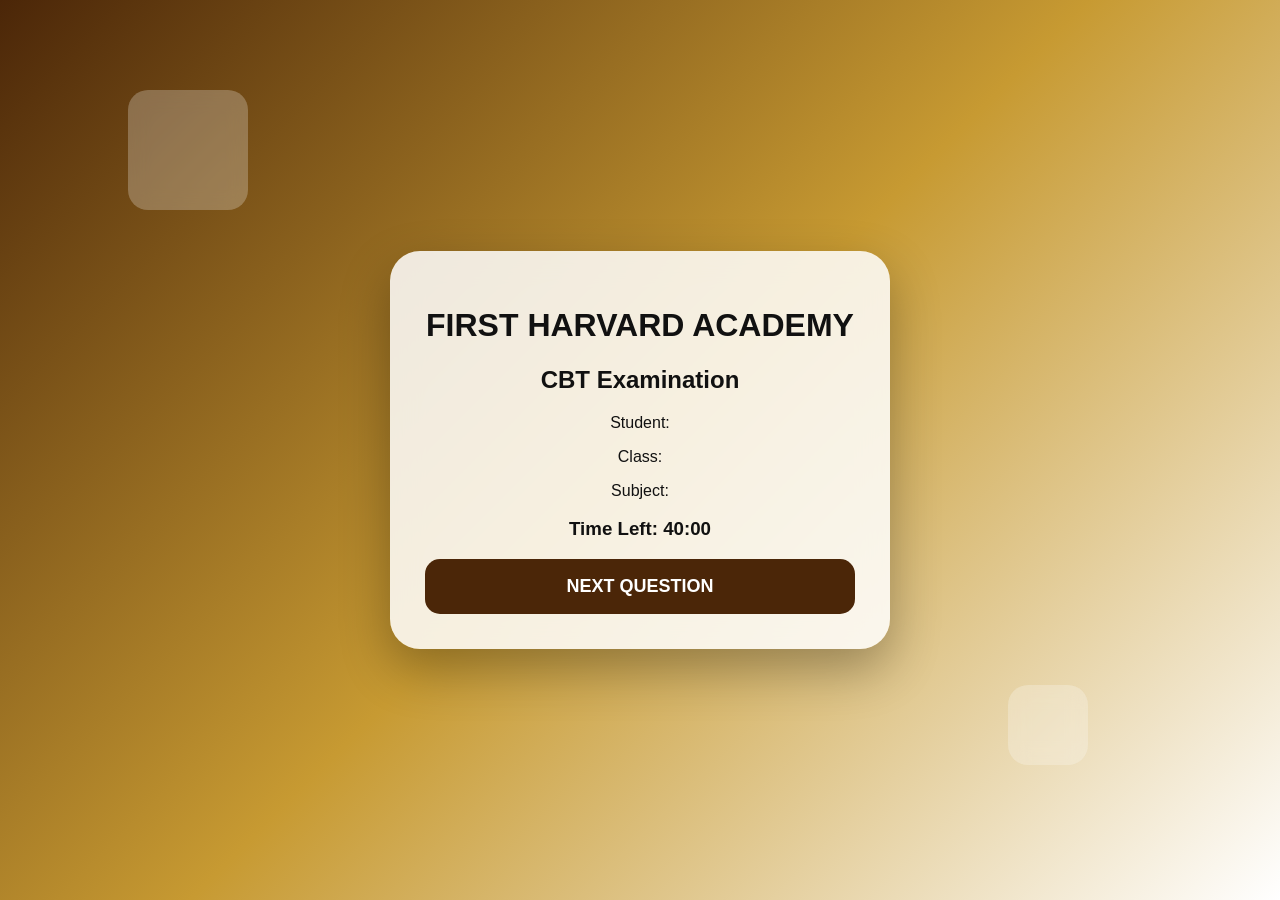
==== exam.html @ 9a4e5833 "initial fhacbt 2026 system" ====
<!DOCTYPE html>
<html>

<head>

<title>
FHA CBT 2026 Examination
</title>

<link rel="stylesheet" href="style.css">

</head>


<body>


<div class="floating-box box1"></div>
<div class="floating-box box2"></div>



<div class="main-card">


<h1>
FIRST HARVARD ACADEMY
</h1>


<h2 id="examTitle">
CBT Examination
</h2>


<div class="info-bar">

<p>
Student:
<span id="studentName"></span>
</p>


<p>
Class:
<span id="studentClass"></span>
</p>


<p>
Subject:
<span id="studentSubject"></span>
</p>


</div>



<h3 id="timer">

Time Left: 40:00

</h3>



<div id="questionBox">


</div>



<button onclick="nextQuestion()">

NEXT QUESTION

</button>



</div>



<script src="questions.js"></script>

<script src="script.js"></script>


</body>

</html>
---- style.css ----
*{

box-sizing:border-box;

}


body{

margin:0;

min-height:100vh;

font-family:
"Segoe UI",
Arial,
sans-serif;

background:
linear-gradient(
135deg,
#4b2608,
#c79a32,
#ffffff
);

display:flex;

justify-content:center;

align-items:center;

overflow:hidden;

color:#111;

}



/* floating background */


.floating-box{

position:absolute;

background:
rgba(255,255,255,0.25);

border-radius:20px;

backdrop-filter:blur(10px);

animation:float 8s infinite ease-in-out;

}



.box1{

width:120px;
height:120px;

top:10%;

left:10%;

}



.box2{

width:80px;
height:80px;

right:15%;

bottom:15%;

animation-delay:2s;

}



.box3{

width:150px;
height:150px;

right:-30px;

top:40%;

animation-delay:4s;

}



@keyframes float{


50%{

transform:
translateY(-30px)
rotate(20deg);

}


}




.main-card{


width:90%;

max-width:500px;

background:

rgba(255,255,255,0.85);


backdrop-filter:
blur(15px);


padding:35px;


border-radius:30px;


box-shadow:

0 20px 50px rgba(0,0,0,.3);


text-align:center;


}



.logo-area h1{


color:#4b2608;

font-size:28px;


}



.logo-area h2{


height:35px;

color:#8b6414;


}



.logo-area p{


font-size:17px;

}



input,
select{


width:100%;


padding:16px;


margin:10px 0;


border-radius:12px;


border:1px solid #c79a32;


font-size:16px;


background:white;


}



button{


width:100%;


padding:17px;


border:none;


border-radius:15px;


background:#4b2608;


color:white;


font-size:18px;


font-weight:bold;


cursor:pointer;


}



button:hover{


background:#7b4b12;


}




#success{


display:none;


font-size:50px;


color:#4b2608;


animation:pop .5s;


}



@keyframes pop{


from{

transform:scale(0);

}


to{

transform:scale(1);

}


}
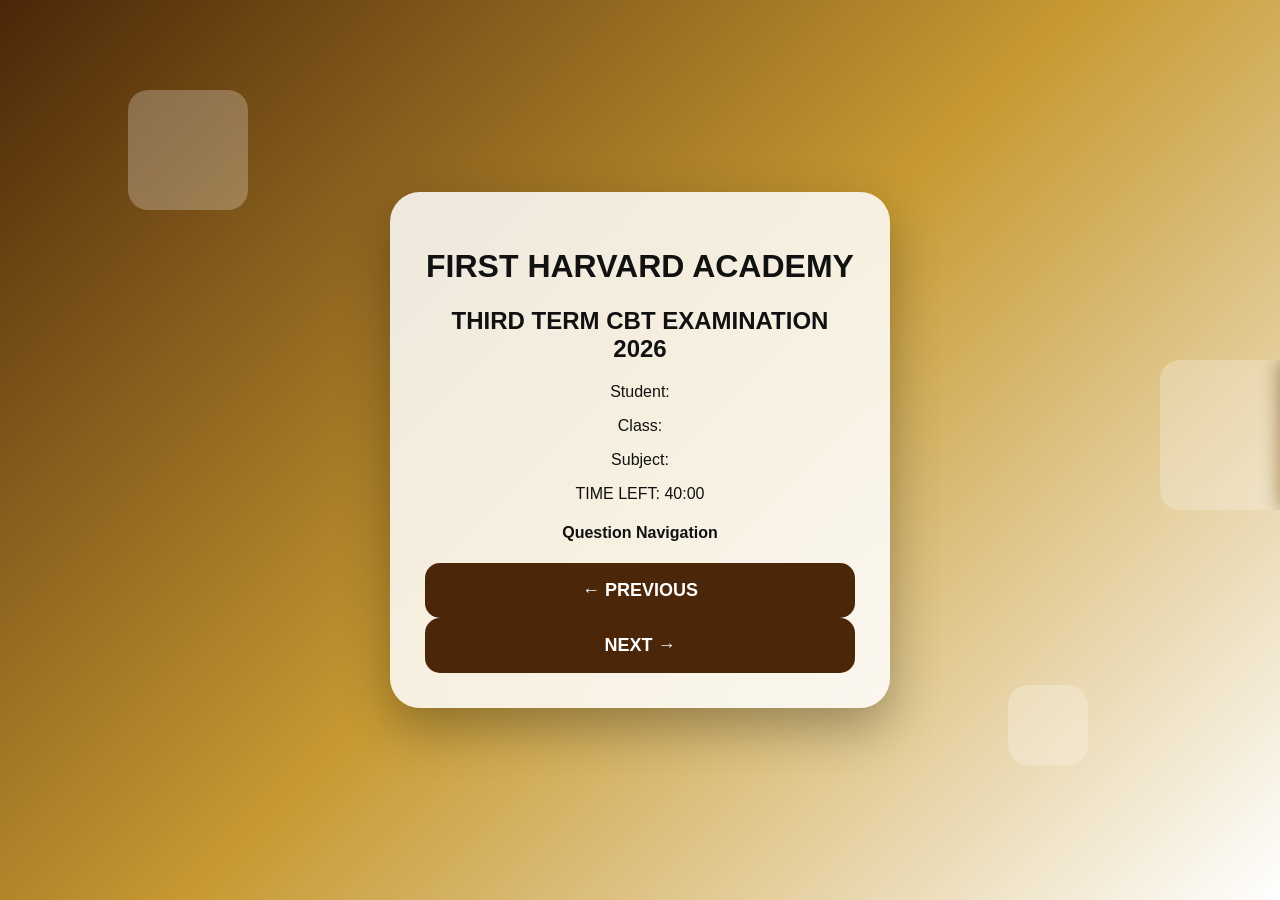
==== commit 85e48566: "third" ====
--- a/exam.html
+++ b/exam.html
@@ -1,4 +1,5 @@
 <!DOCTYPE html>
+
 <html>
 
 <head>
@@ -7,9 +8,11 @@
 FHA CBT 2026 Examination
 </title>
 
+
 <link rel="stylesheet" href="style.css">
 
 </head>
+
 
 
 <body>
@@ -17,10 +20,12 @@
 
 <div class="floating-box box1"></div>
 <div class="floating-box box2"></div>
+<div class="floating-box box3"></div>
 
 
 
 <div class="main-card">
+
 
 
 <h1>
@@ -28,12 +33,14 @@
 </h1>
 
 
-<h2 id="examTitle">
-CBT Examination
+<h2>
+THIRD TERM CBT EXAMINATION 2026
 </h2>
 
 
-<div class="info-bar">
+
+<div class="student-info">
+
 
 <p>
 Student:
@@ -57,12 +64,42 @@
 
 
 
-<h3 id="timer">
 
-Time Left: 40:00
+<div class="timer-box">
 
-</h3>
+TIME LEFT:
 
+<span id="timer">
+40:00
+</span>
+
+
+</div>
+
+
+
+
+<!-- QUESTION NUMBER NAVIGATION -->
+
+<div class="question-navigation">
+
+<h4>
+Question Navigation
+</h4>
+
+
+<div id="numbers">
+
+</div>
+
+
+</div>
+
+
+
+
+
+<!-- QUESTION DISPLAY -->
 
 
 <div id="questionBox">
@@ -72,15 +109,34 @@
 
 
 
-<button onclick="nextQuestion()">
 
-NEXT QUESTION
+
+
+<div class="exam-buttons">
+
+
+<button onclick="previousQuestion()">
+
+← PREVIOUS
 
 </button>
 
 
 
+<button onclick="nextQuestion()">
+
+NEXT →
+
+</button>
+
+
 </div>
+
+
+
+</div>
+
+
 
 
 
@@ -89,6 +145,8 @@
 <script src="script.js"></script>
 
 
+
 </body>
 
+
 </html>
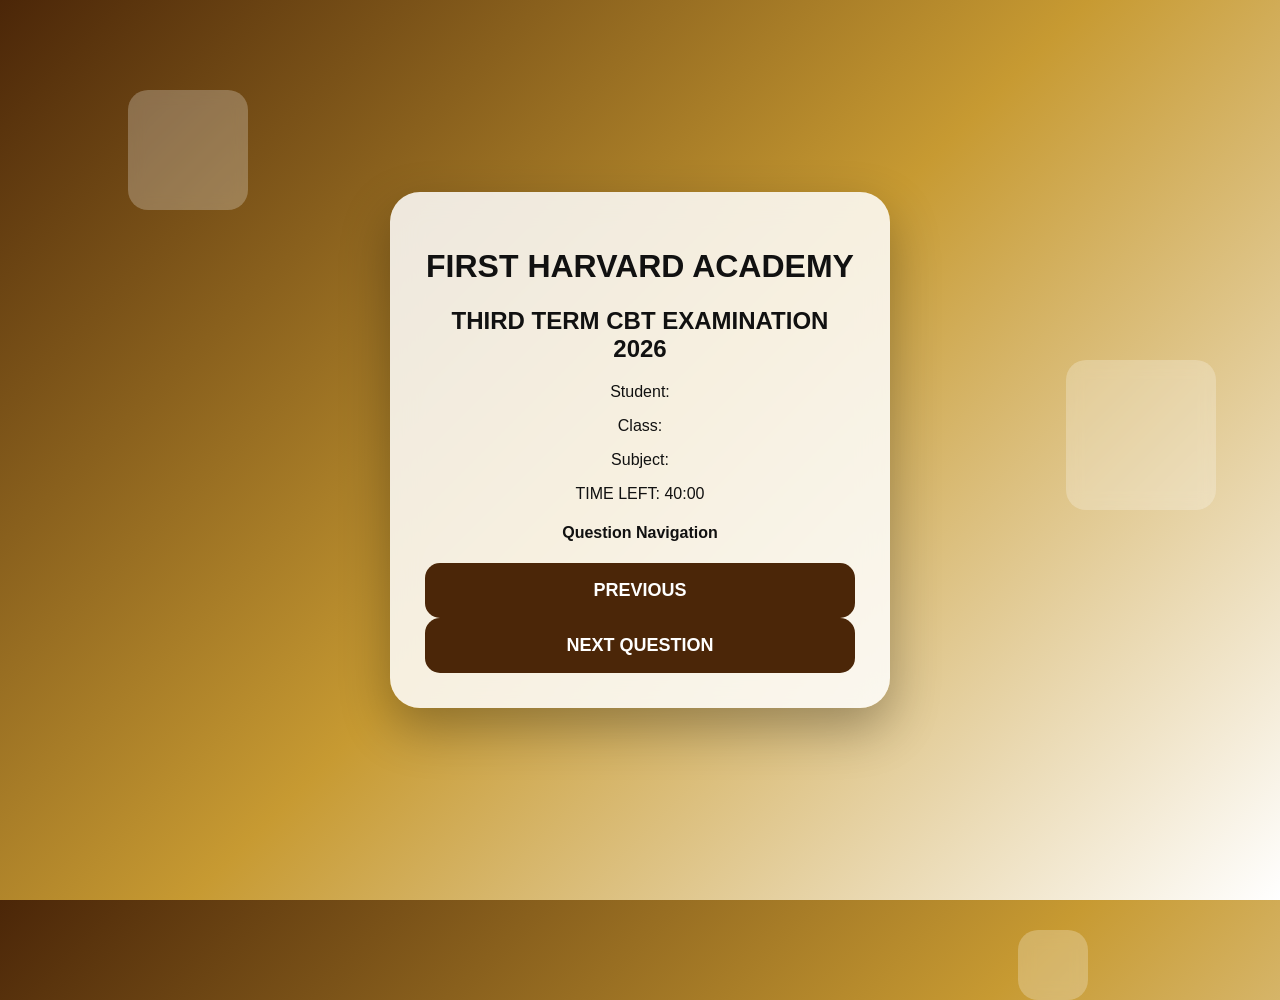
==== commit b4156bab: "Fourth Commit" ====
--- a/exam.html
+++ b/exam.html
@@ -114,19 +114,12 @@
 
 <div class="exam-buttons">
 
-
-<button onclick="previousQuestion()">
-
-← PREVIOUS
-
+<button id="previousBtn" onclick="previousQuestion()">
+PREVIOUS
 </button>
 
-
-
-<button onclick="nextQuestion()">
-
-NEXT →
-
+<button id="nextBtn" onclick="nextQuestion()">
+NEXT QUESTION
 </button>
 
 
--- a/style.css
+++ b/style.css
@@ -295,4 +295,96 @@
 }
 
 
+}
+.floating-box{
+
+position:absolute;
+
+background:
+rgba(255,255,255,0.25);
+
+border-radius:20px;
+
+backdrop-filter:blur(8px);
+
+animation:floatUp 8s infinite ease-in-out;
+
+}
+
+
+
+.box1{
+
+width:120px;
+height:120px;
+
+left:10%;
+bottom:-150px;
+
+}
+
+
+.box2{
+
+width:70px;
+height:70px;
+
+right:15%;
+bottom:-100px;
+
+animation-delay:2s;
+
+}
+
+
+.box3{
+
+width:150px;
+height:150px;
+
+right:5%;
+bottom:-200px;
+
+animation-delay:4s;
+
+}
+
+
+
+@keyframes floatUp{
+
+
+0%{
+
+transform:
+translateY(0px)
+rotate(0deg);
+
+opacity:0.5;
+
+}
+
+
+50%{
+
+transform:
+translateY(-300px)
+rotate(45deg);
+
+opacity:0.8;
+
+}
+
+
+100%{
+
+transform:
+translateY(-700px)
+rotate(90deg);
+
+opacity:0;
+
+}
+
+
 }
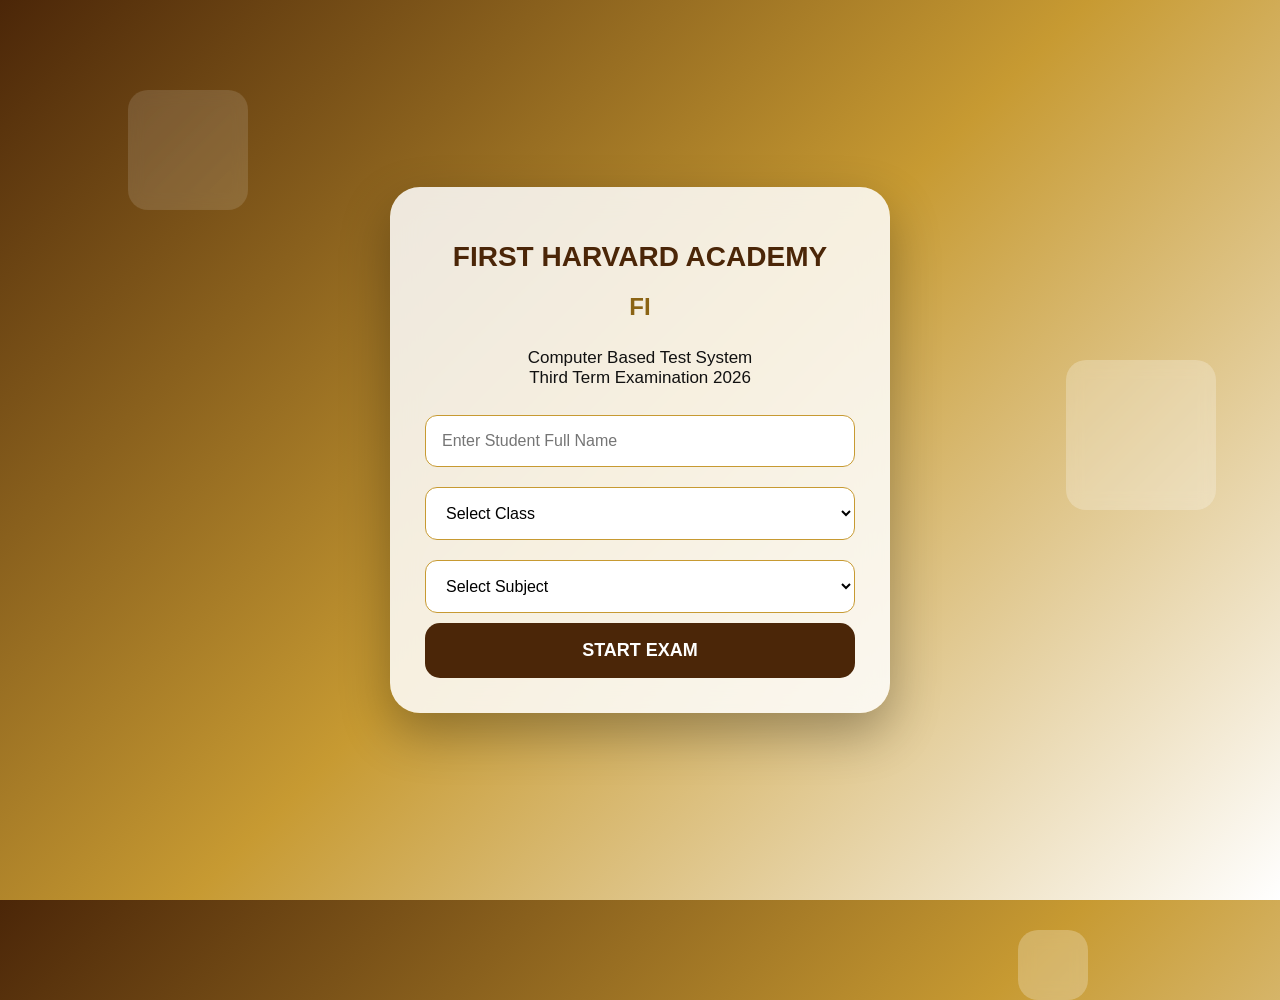
==== commit 528bd5ca: "Seventh Commit" ====
--- a/exam.html
+++ b/exam.html
@@ -107,7 +107,7 @@
 
 </div>
 
-
+<div id="numbers"></div>
 
 
 
@@ -133,7 +133,7 @@
 
 
 
-<script src="questions.js"></script>
+<script src="question_bank.js"></script>
 
 <script src="script.js"></script>
 
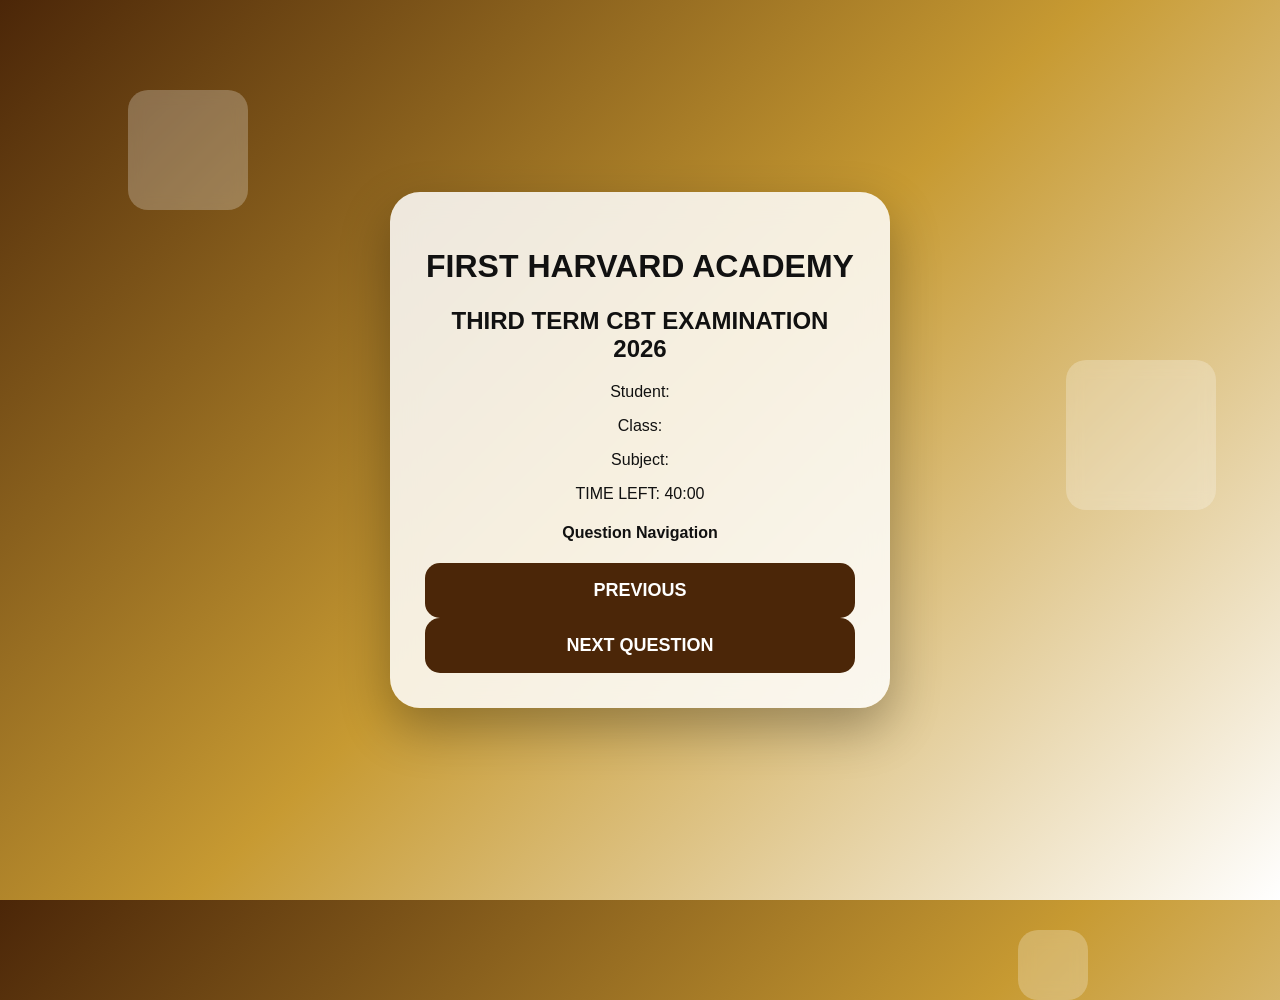
==== commit 9359ac01: "Commit 2" ====
--- a/exam.html
+++ b/exam.html
@@ -133,7 +133,7 @@
 
 
 
-<script src="question_bank.js"></script>
+<script src="questionbank.js"></script>
 
 <script src="script.js"></script>
 
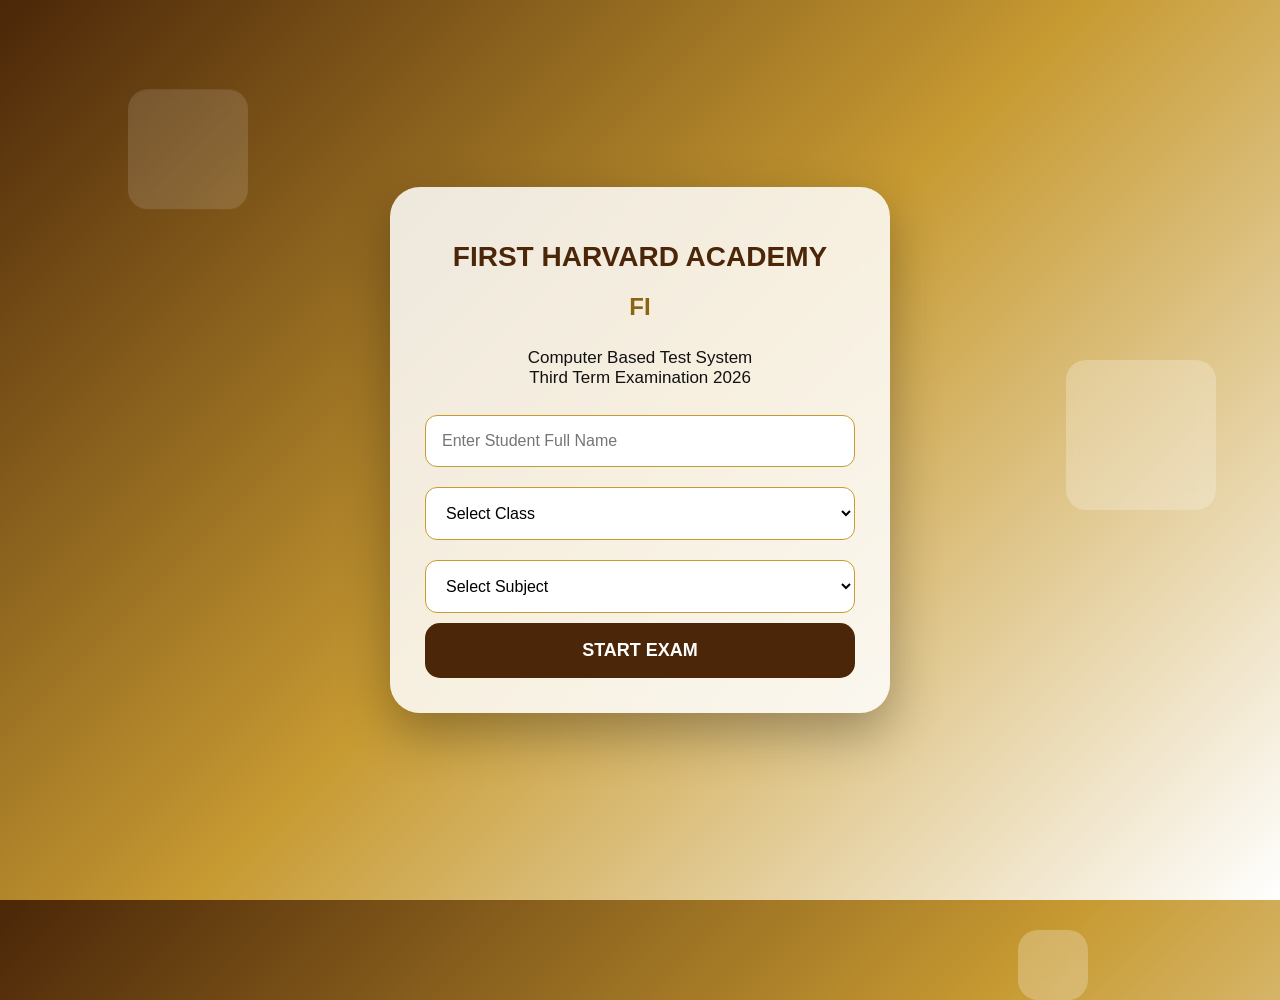
==== commit c7495c6e: "commit 3" ====
--- a/exam.html
+++ b/exam.html
@@ -133,7 +133,7 @@
 
 
 
-<script src="questionbank.js"></script>
+<script src="question_bank.js"></script>
 
 <script src="script.js"></script>
 
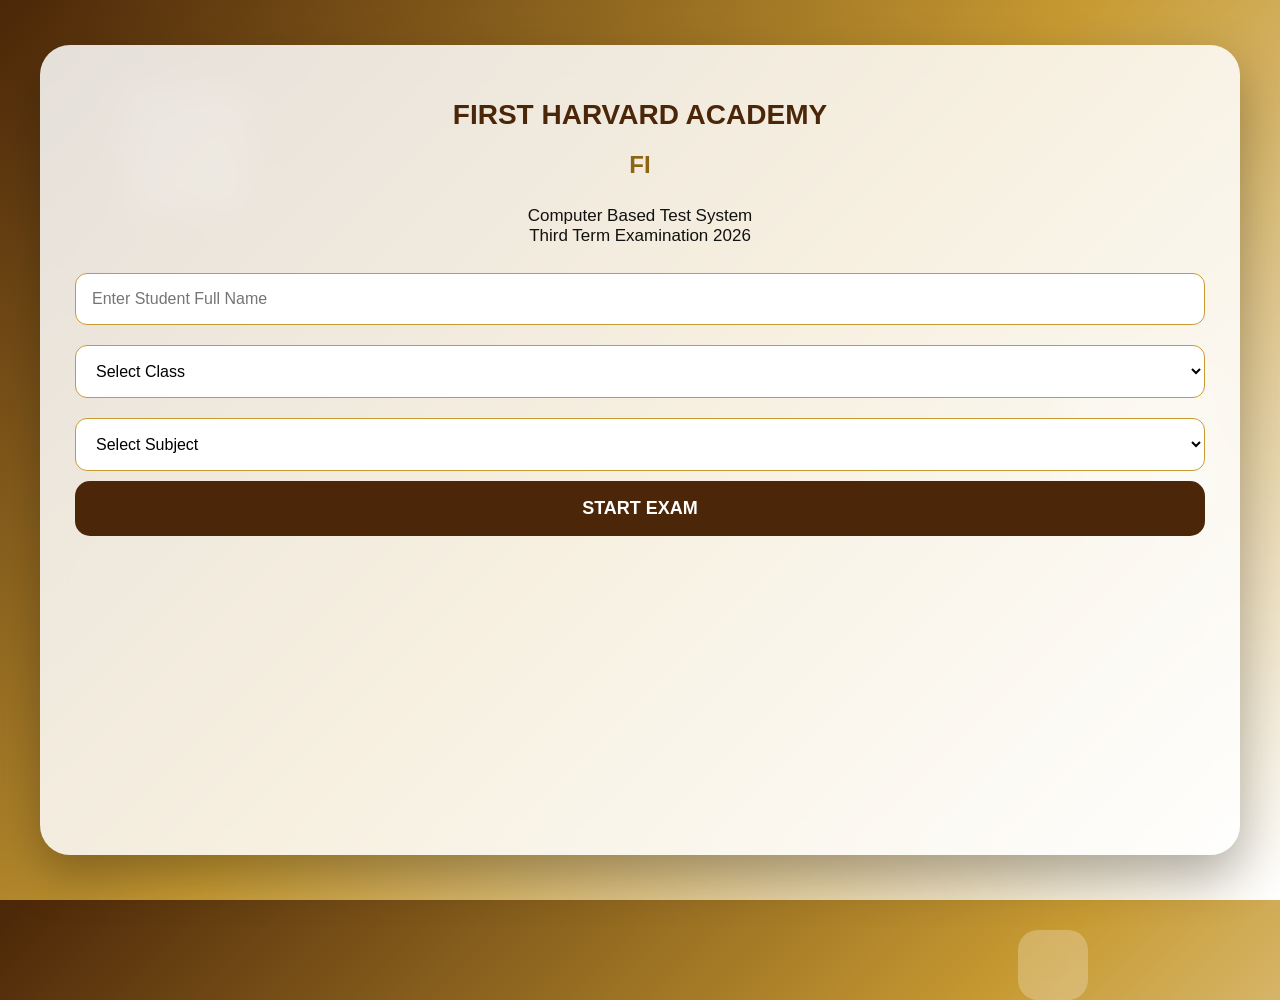
==== commit 1bbd9d70: "COMMIT 6" ====
--- a/exam.html
+++ b/exam.html
@@ -12,7 +12,6 @@
 <link rel="stylesheet" href="style.css">
 
 </head>
-
 
 
 <body>
@@ -79,18 +78,54 @@
 
 
 
-<!-- QUESTION NUMBER NAVIGATION -->
 
-<div class="question-navigation">
-
-<h4>
-Question Navigation
-</h4>
+<!-- ==========================
+     EXAM LAYOUT
+=========================== -->
 
 
-<div id="numbers">
+<div class="exam-layout">
+
+
+
+<!-- ==========================
+     QUESTION AREA
+=========================== -->
+
+
+<div class="question-area">
+
+
+<div id="questionBox">
 
 </div>
+
+
+
+<div class="exam-buttons">
+
+
+<button 
+id="previousBtn" 
+onclick="previousQuestion()">
+
+PREVIOUS
+
+</button>
+
+
+
+<button 
+id="nextBtn" 
+onclick="nextQuestion()">
+
+NEXT QUESTION
+
+</button>
+
+
+</div>
+
 
 
 </div>
@@ -99,31 +134,35 @@
 
 
 
-<!-- QUESTION DISPLAY -->
+
+<!-- ==========================
+     QUESTION NUMBER PANEL
+=========================== -->
 
 
-<div id="questionBox">
+<div class="question-navigation">
+
+
+<h4>
+QUESTION NAVIGATION
+</h4>
+
+
+
+<div id="numbers">
+
+</div>
+
 
 
 </div>
 
-<div id="numbers"></div>
 
 
 
-
-<div class="exam-buttons">
-
-<button id="previousBtn" onclick="previousQuestion()">
-PREVIOUS
-</button>
-
-<button id="nextBtn" onclick="nextQuestion()">
-NEXT QUESTION
-</button>
+</div>
 
 
-</div>
 
 
 
--- a/style.css
+++ b/style.css
@@ -387,4 +387,187 @@
 }
 
 
+}
+/* ===========================
+   CBT EXAM LAYOUT
+=========================== */
+
+
+.main-card{
+
+width:95%;
+max-width:1200px;
+
+height:90vh;
+
+overflow:auto;
+
+}
+
+
+.exam-layout{
+
+display:flex;
+
+gap:25px;
+
+align-items:flex-start;
+
+text-align:left;
+
+}
+
+
+
+/* LEFT QUESTION AREA */
+
+.question-area{
+
+flex:1;
+
+background:white;
+
+padding:25px;
+
+border-radius:20px;
+
+}
+
+
+
+/* RIGHT QUESTION NUMBERS */
+
+.question-navigation{
+
+width:260px;
+
+background:white;
+
+padding:15px;
+
+border-radius:20px;
+
+}
+
+
+#numbers{
+
+display:grid;
+
+grid-template-columns:repeat(5,1fr);
+
+gap:10px;
+
+}
+
+
+
+.number{
+
+width:38px;
+
+height:38px;
+
+padding:0;
+
+font-size:14px;
+
+border-radius:8px;
+
+background:#ddd;
+
+color:#111;
+
+}
+
+
+
+.number.current{
+
+background:#4b2608;
+
+color:white;
+
+}
+
+
+
+.number.answered{
+
+background:#c79a32;
+
+color:white;
+
+}
+
+
+
+/* OPTIONS */
+
+
+.option{
+
+display:block;
+
+background:#f7f7f7;
+
+padding:15px;
+
+margin:12px 0;
+
+border-radius:10px;
+
+cursor:pointer;
+
+}
+
+
+
+.option:hover{
+
+background:#eee;
+
+}
+
+
+
+/* BUTTON AREA */
+
+
+.exam-buttons{
+
+display:flex;
+
+gap:15px;
+
+margin-top:20px;
+
+}
+
+
+.exam-buttons button{
+
+flex:1;
+
+}
+
+
+
+@media(max-width:800px){
+
+.exam-layout{
+
+flex-direction:column;
+
+}
+
+
+.question-navigation{
+
+width:100%;
+
+order:-1;
+
+}
+
 }
